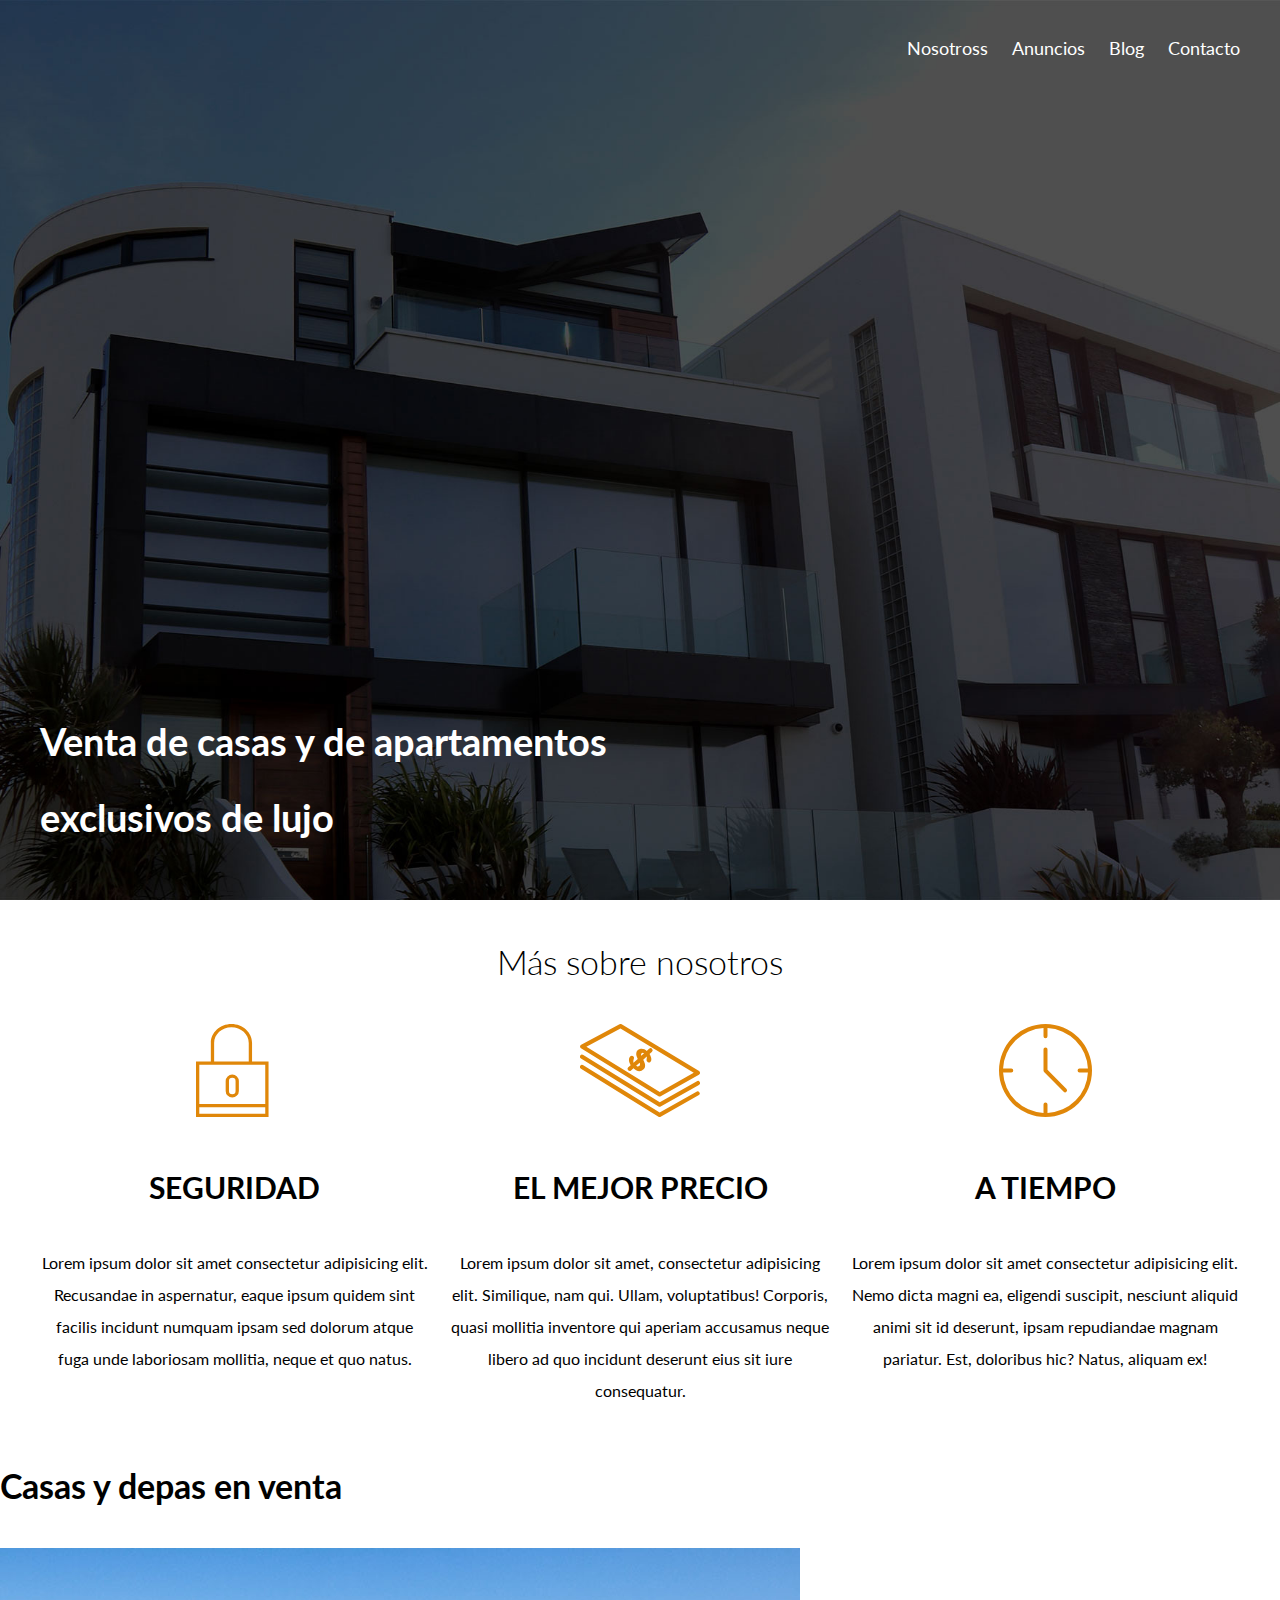
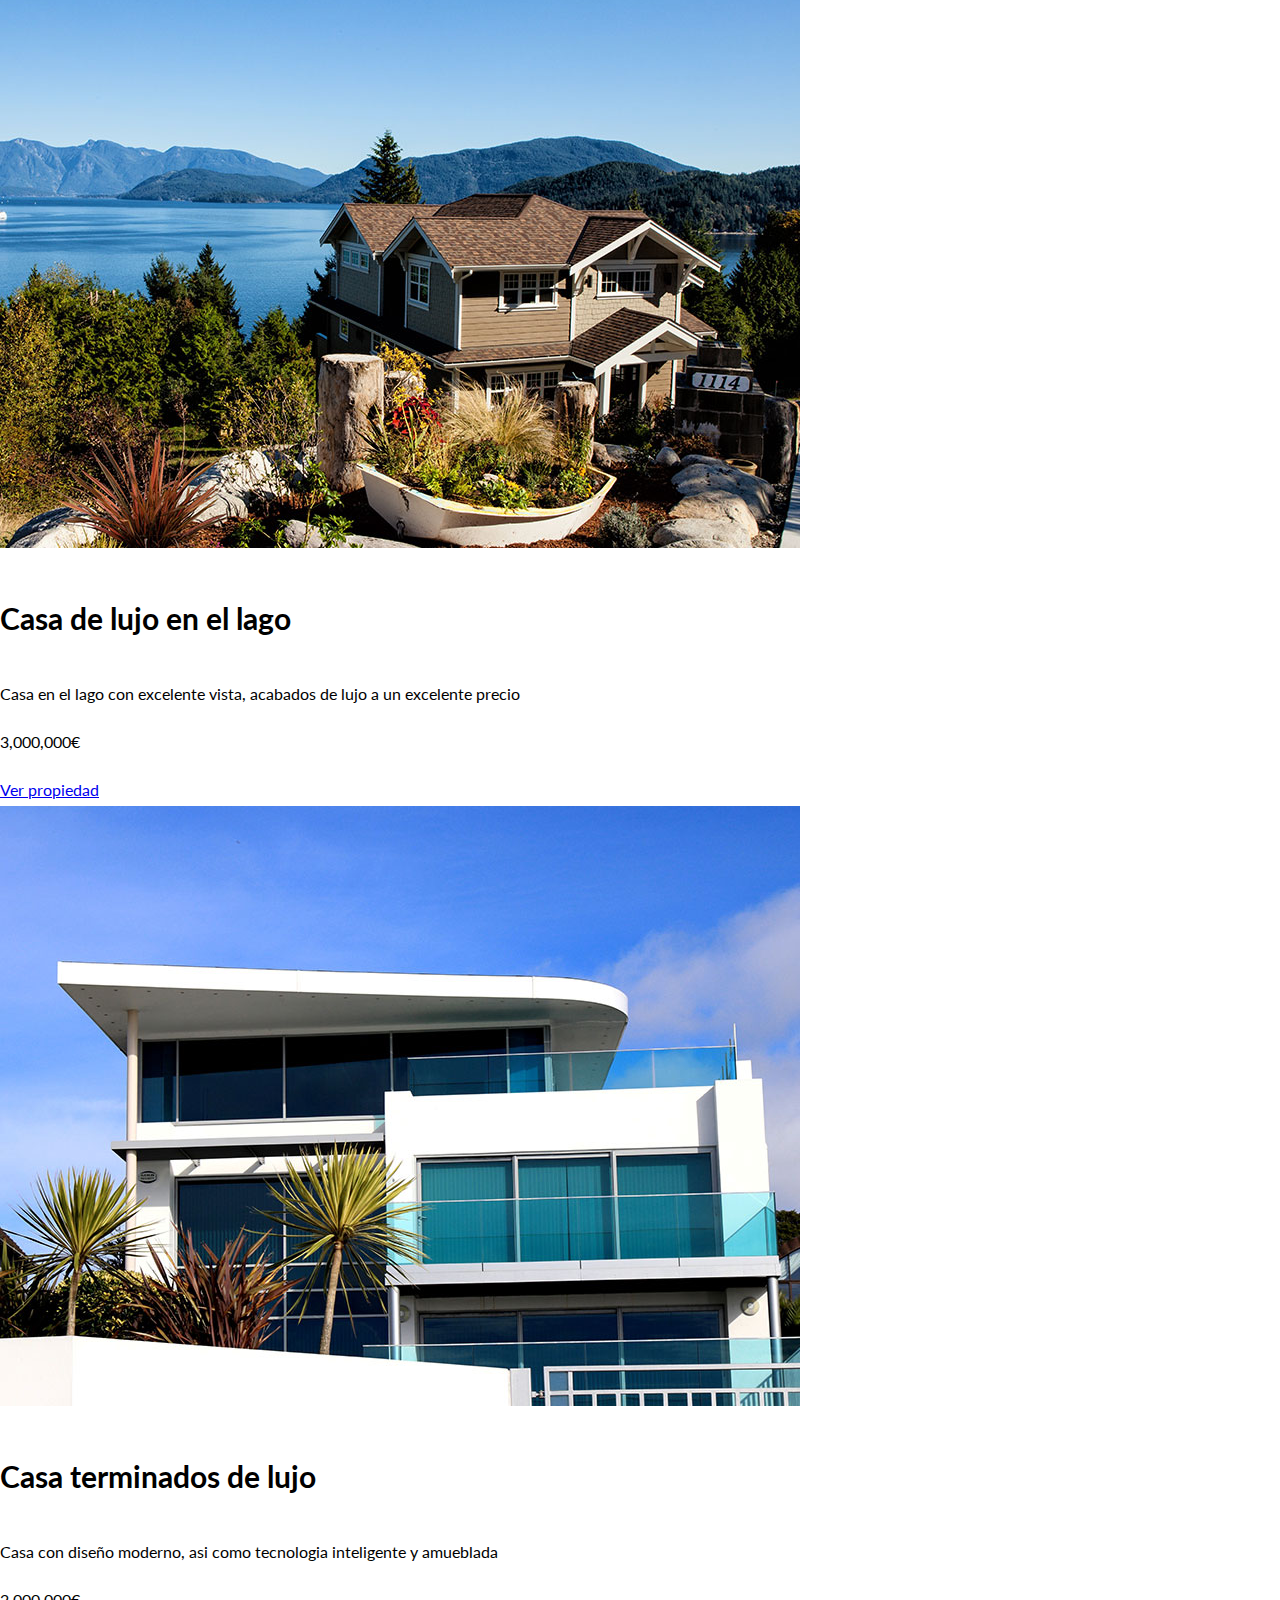
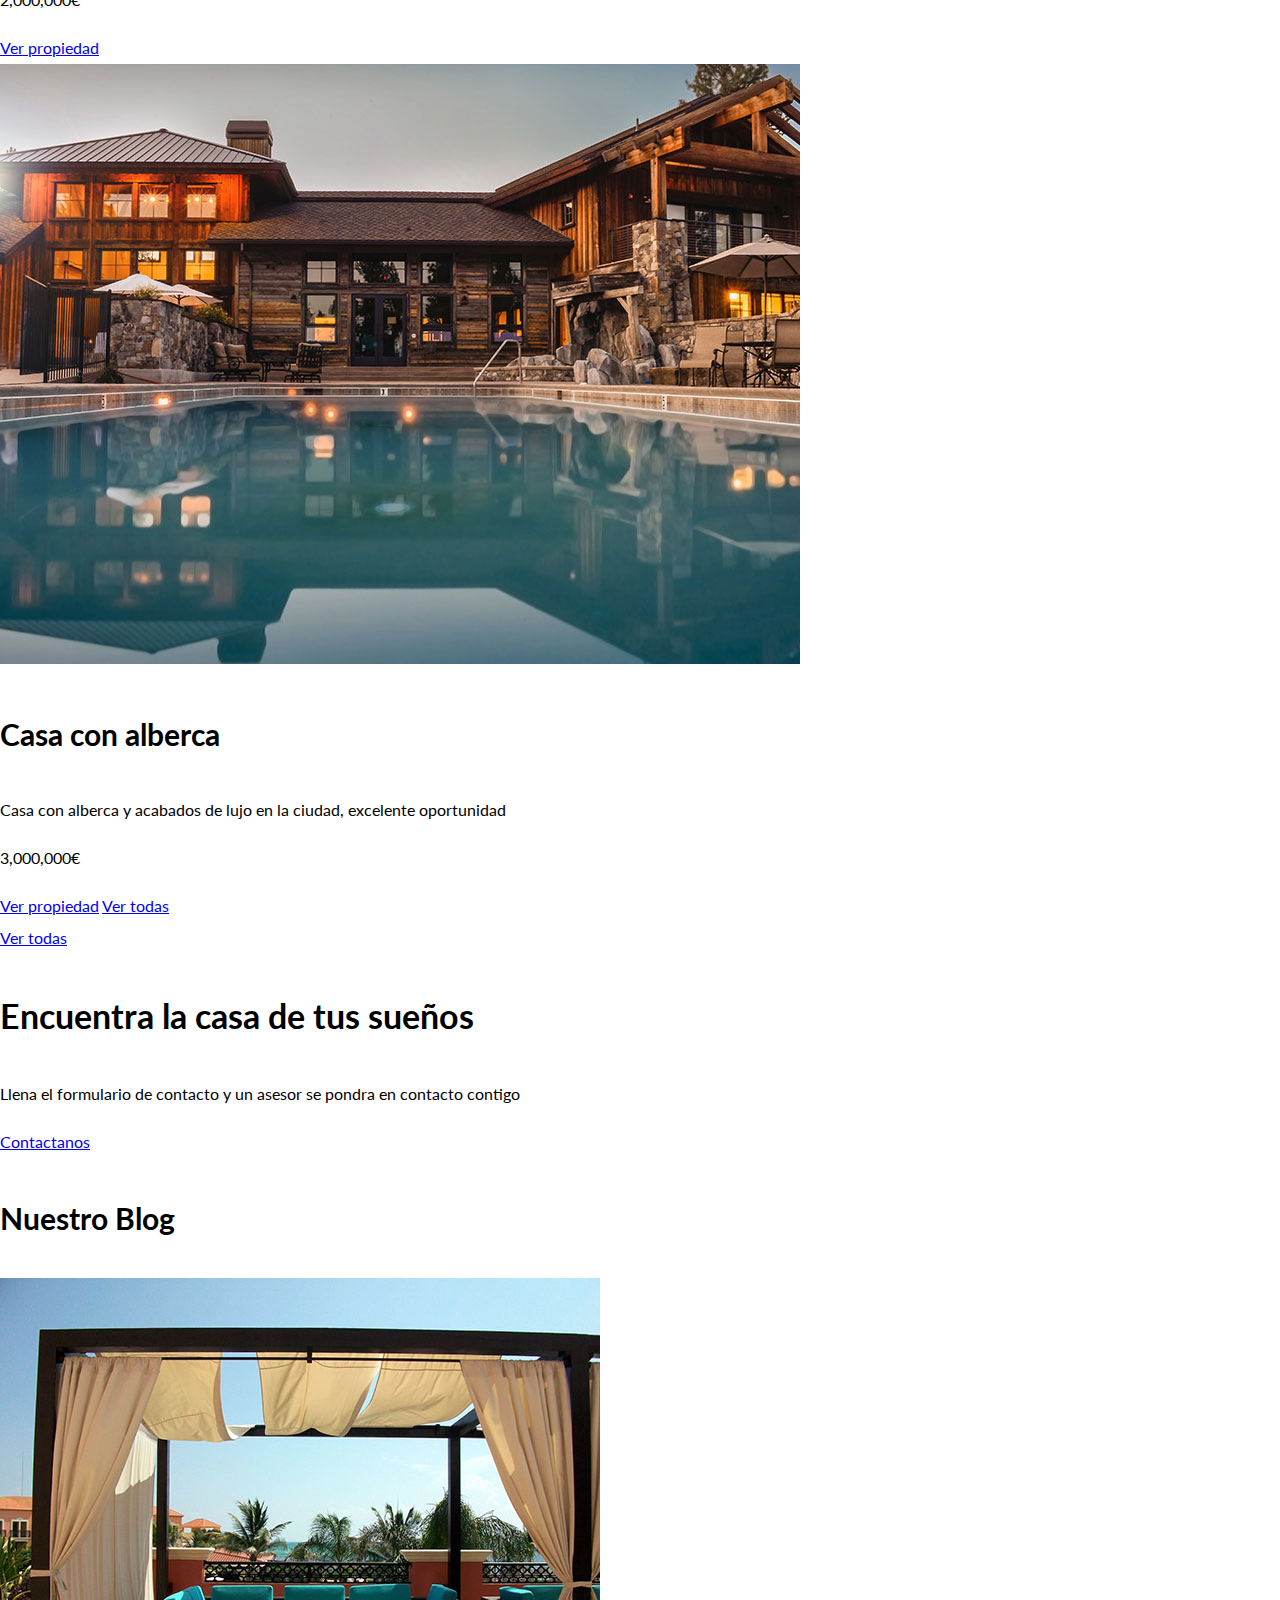
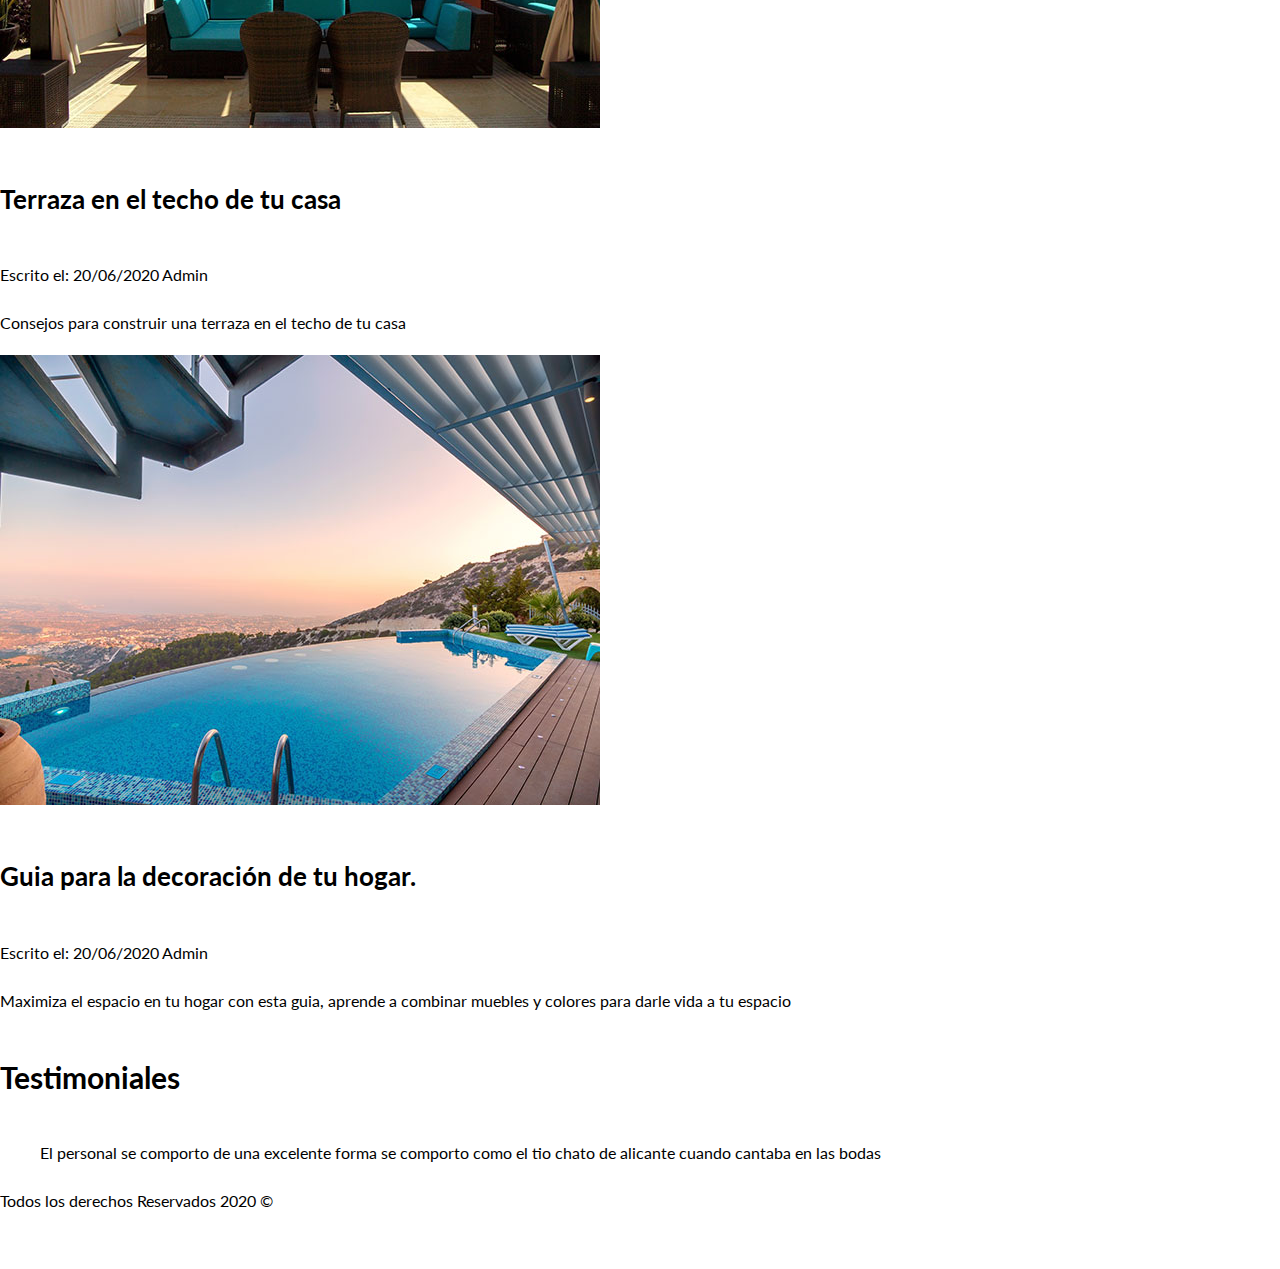
==== index.html @ 3f52cf96 "win" ====
<!DOCTYPE html>
<html lang="es">

<head>
    <meta charset="UTF-8" />
    <meta name="viewport" content="width=device-width, initial-scale=1.0" />
    <title>Bienes Raices</title>
    <link href="https://fonts.googleapis.com/css2?family=Lato:wght@300;400;700;900&display=swap" rel="stylesheet">
    <link rel="stylesheet" href="css/normalize.css">
    <link rel="stylesheet" href="css/styles.css">
</head>

<body>
    <header class="site-header inicio">
        <div class="contenedor contenido-header">
            <div class="barra">
                <a href="/">
                    <img src="img/logo.svg" alt="" />
                </a>
                <nav class="navegacion">
                    <a href="nosotros.html">Nosotross</a>
                    <a href="anuncios.html">Anuncios</a>
                    <a href="blog.html">Blog</a>
                    <a href="contacto.html">Contacto</a>
                </nav>
            </div>
            <h1>Venta de casas y de apartamentos exclusivos de lujo</h1>
        </div>
    </header>

    <section class="contenedor seccion">
        <h2 class="centrar-texto fw-300">Más sobre nosotros</h2>
        <div class="iconos-nosotros">
            <div class="icono">
                <img src="img/icono1.svg" />
                <h3>Seguridad</h3>
                <p>
                    Lorem ipsum dolor sit amet consectetur adipisicing elit. Recusandae in
                    aspernatur, eaque ipsum quidem sint facilis incidunt numquam ipsam sed
                    dolorum atque fuga unde laboriosam mollitia, neque et quo natus.
                </p>
            </div>

            <div class="icono">
                <img src="img/icono2.svg" />
                <h3>El mejor precio</h3>
                <p>
                    Lorem ipsum dolor sit amet, consectetur adipisicing elit. Similique, nam
                    qui. Ullam, voluptatibus! Corporis, quasi mollitia inventore qui aperiam
                    accusamus neque libero ad quo incidunt deserunt eius sit iure
                    consequatur.
                </p>
            </div>
            <div class="icono">
                <img src="img/icono3.svg" />
                <h3>A tiempo</h3>
                <p>
                    Lorem ipsum dolor sit amet consectetur adipisicing elit. Nemo dicta
                    magni ea, eligendi suscipit, nesciunt aliquid animi sit id deserunt,
                    ipsam repudiandae magnam pariatur. Est, doloribus hic? Natus, aliquam
                    ex!
                </p>
            </div>
        </div>
    </section>

    <main>
        <h2>Casas y depas en venta</h2>

        <div>
            <img src="img/anuncio1.jpg" />
            <h3>Casa de lujo en el lago</h3>
            <p>
                Casa en el lago con excelente vista, acabados de lujo a un excelente
                precio
            </p>
            <p>3,000,000€</p>
            <a href="#">Ver propiedad</a>
        </div>

        <div>
            <img src="img/anuncio2.jpg" />
            <h3>Casa terminados de lujo</h3>
            <p>
                Casa con diseño moderno, asi como tecnologia inteligente y amueblada
            </p>
            <p>2,000,000€</p>
            <a href="#">Ver propiedad</a>
        </div>

        <div>
            <img src="img/anuncio3.jpg" />
            <h3>Casa con alberca</h3>
            <p>
                Casa con alberca y acabados de lujo en la ciudad, excelente oportunidad
            </p>
            <p>3,000,000€</p>
            <a href="#">Ver propiedad</a>
            <a href="#">Ver todas</a>
        </div>
        <a href="anuncios.html">Ver todas</a>
        <main>

            <section>
                <h2>Encuentra la casa de tus sueños</h2>
                <p>
                    Llena el formulario de contacto y un asesor se pondra en contacto
                    contigo
                </p>
                <a href="#">Contactanos</a>
            </section>

            <section>
                <h3>Nuestro Blog</h3>

                <article>
                    <img src="img/blog1.jpg" />
                    <h4>Terraza en el techo de tu casa</h4>
                    <p>Escrito el: 20/06/2020 Admin</p>
                    <p>Consejos para construir una terraza en el techo de tu casa</p>
                </article>

                <article>
                    <img src="img/blog2.jpg" />
                    <h4>Guia para la decoración de tu hogar.</h4>
                    <p>Escrito el: 20/06/2020 Admin</p>
                    <p>
                        Maximiza el espacio en tu hogar con esta guia, aprende a combinar
                        muebles y colores para darle vida a tu espacio
                    </p>
                </article>
            </section>

            <section>
                <h3>Testimoniales</h3>
                <blockquote>
                    El personal se comporto de una excelente forma se comporto como el tio
                    chato de alicante cuando cantaba en las bodas
                </blockquote>
            </section>


            <footer>
                <nav class="navegacion ">
                    <p>Todos los derechos Reservados 2020 &copy;</p>
                    <a href="nosotros.html">Nosotros</a>
                    <a href="anuncios.html">Anuncios</a>
                    <a href="blog.html">Blog</a>
                    <a href="contacto.html">Contacto</a>
                </nav>
            </footer>
</body>

</html>
---- css/styles.css ----
html{
    font-size: 62.5%; /* RESET para Rems - 62.5% = 10px de 16px*/;
}
body{
    font-family: 'Lato', sans-serif;
    font-size: 1.6rem;
    line-height: 2;
}
/*GLOBALES*/
.contenedor{
    max-width: 120rem; /*= a 1200px*/
    margin: 0 auto;
}
h1{
    font-size: 3.8rem;
}
h2{
    font-size: 3.4rem;
}
h3{
    font-size: 3rem;
}
h4{
    font-size: 2.6rem;
}
/*UTILIDADES*/
.seccion{
    margin-top: 2rem;
    margin-bottom: 2rem;
}
.fw-300{
    font-weight: 300;
}
.centrar-texto{
    text-align: center;
}
/*HEADER*/
.site-header.inicio{
    background: url(../img/header.jpg);
    background-position: center center;
    background-size: cover;
    height: 100vh;
    min-height: 60rem;
}
.contenido-header{
    height: 100%;
    display: flex;
    flex-direction: column;
    justify-content: space-between;
}
.contenido-header h1{
    color: white;
    padding-bottom: 2rem;
    max-width: 60rem;
    line-height: 2;
}
.barra{
    display: flex;
    justify-content: space-between;
    align-items: center;
    padding-top: 3rem;
}
/*NAVEGACIÓN*/
.navegacion a{
    color: white;
    text-decoration: none;
    font-size: 1.8rem; /* = a 18px */
    margin-right: 2rem;
}
.navegacion a:last-of-type{
    margin: 0;
}

/*ICONOS NOSOTROS*/

.iconos-nosotros{
    display: flex;
    justify-content: space-between;
}
.icono{
    flex-basis: calc(33.3% - 1rem);
    text-align: center;
}
.icono h3{
    text-transform: uppercase;
}
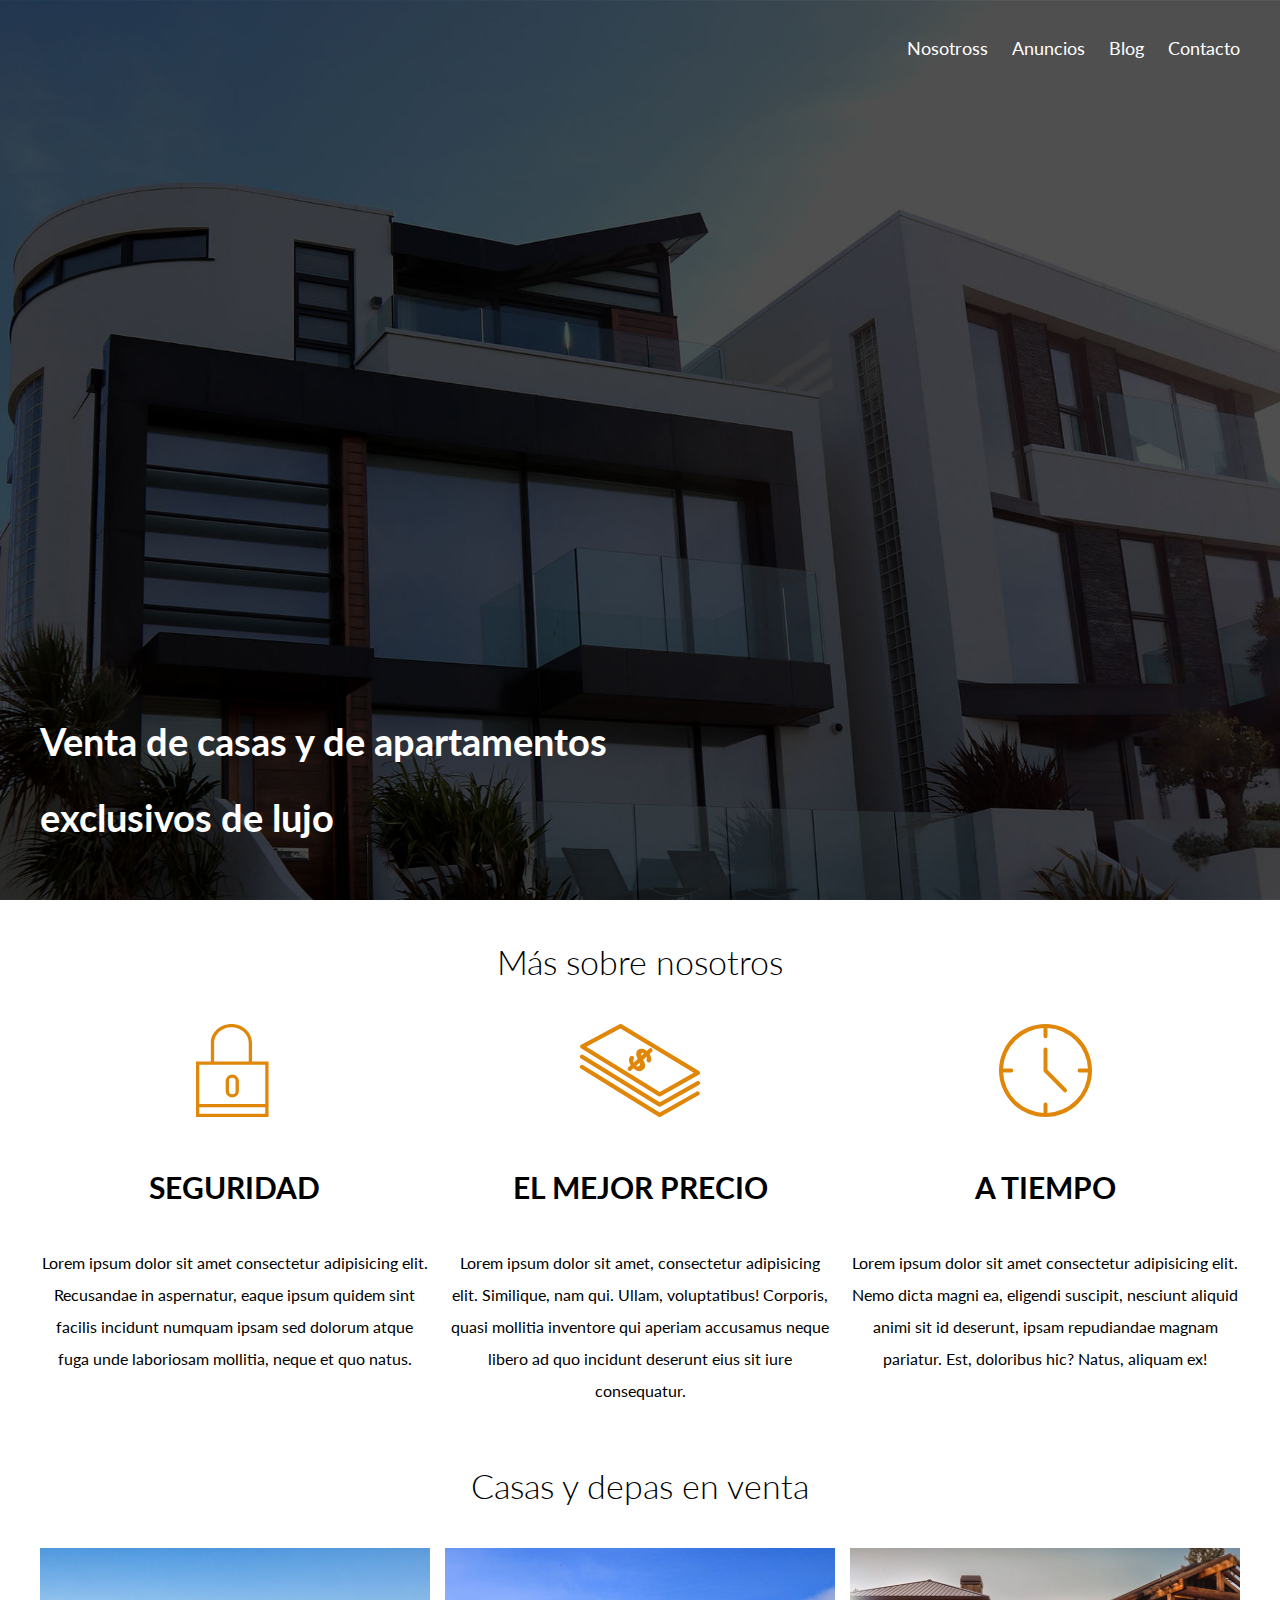
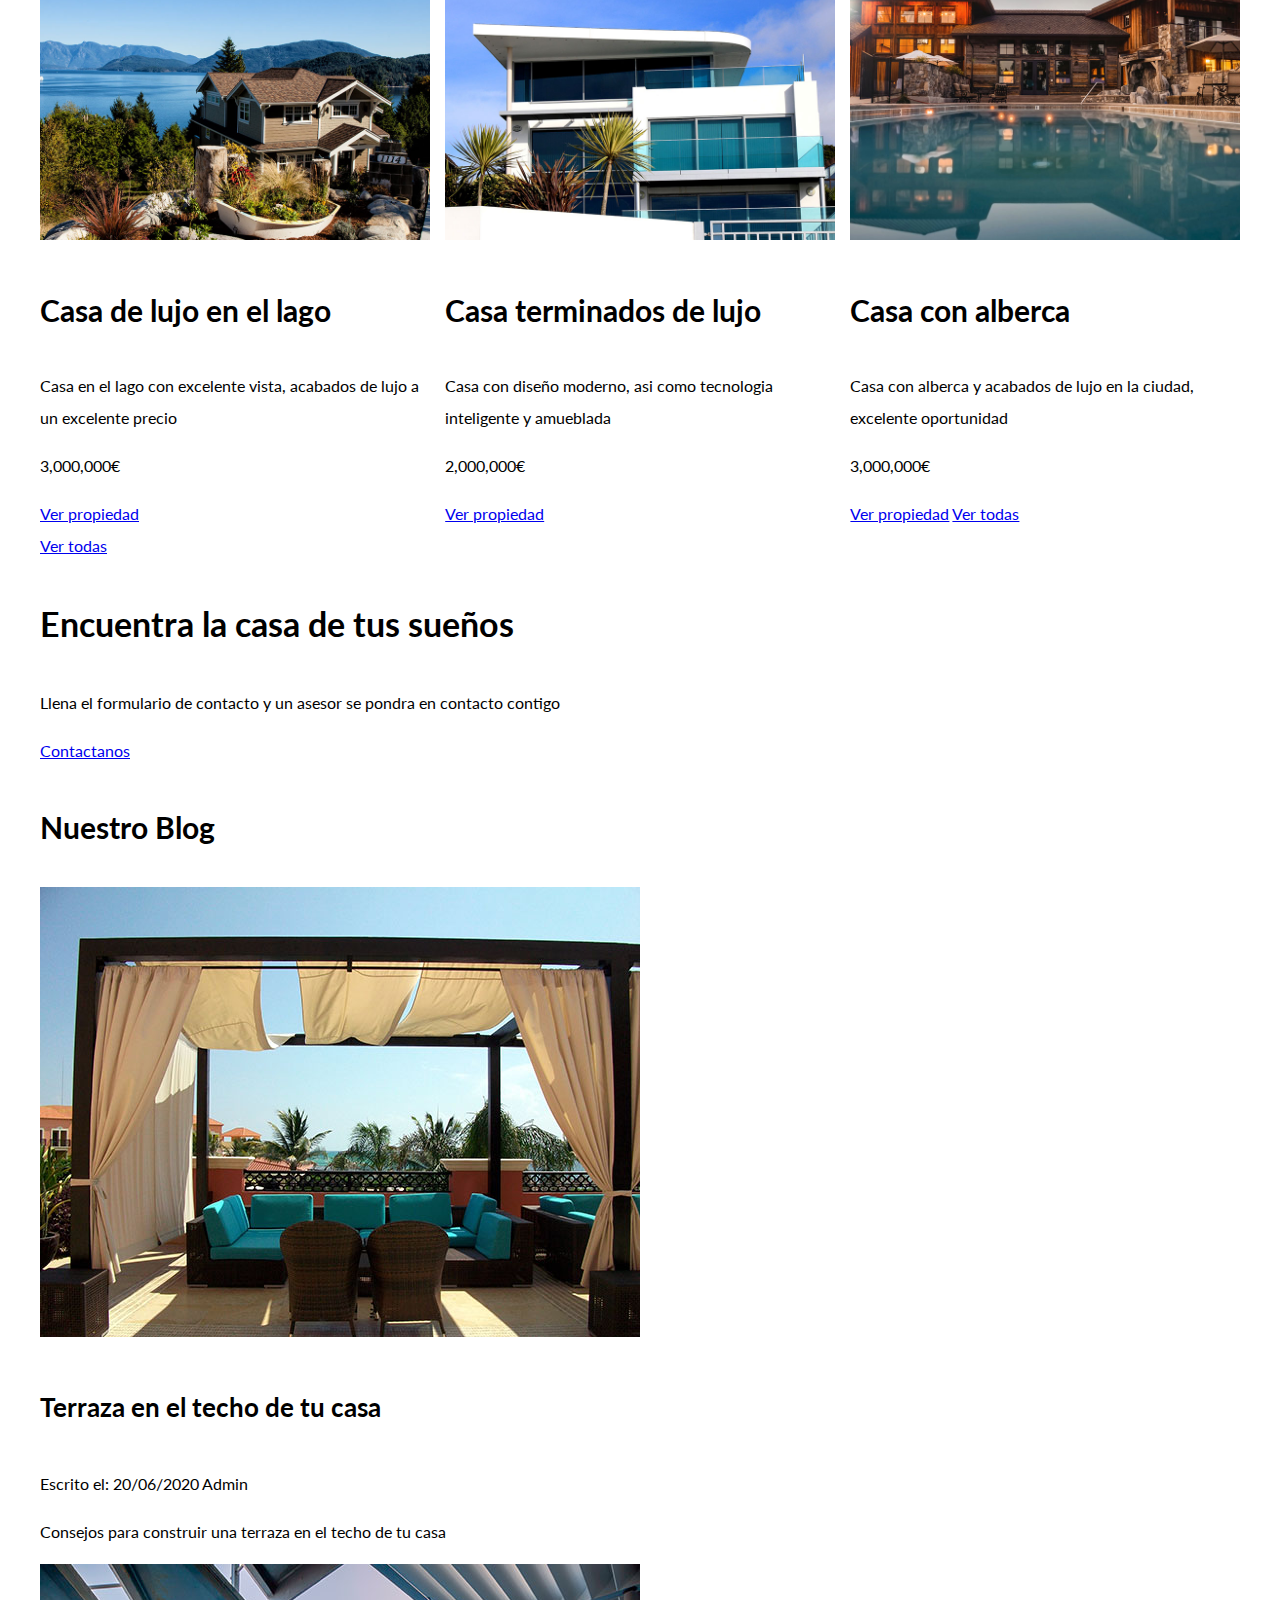
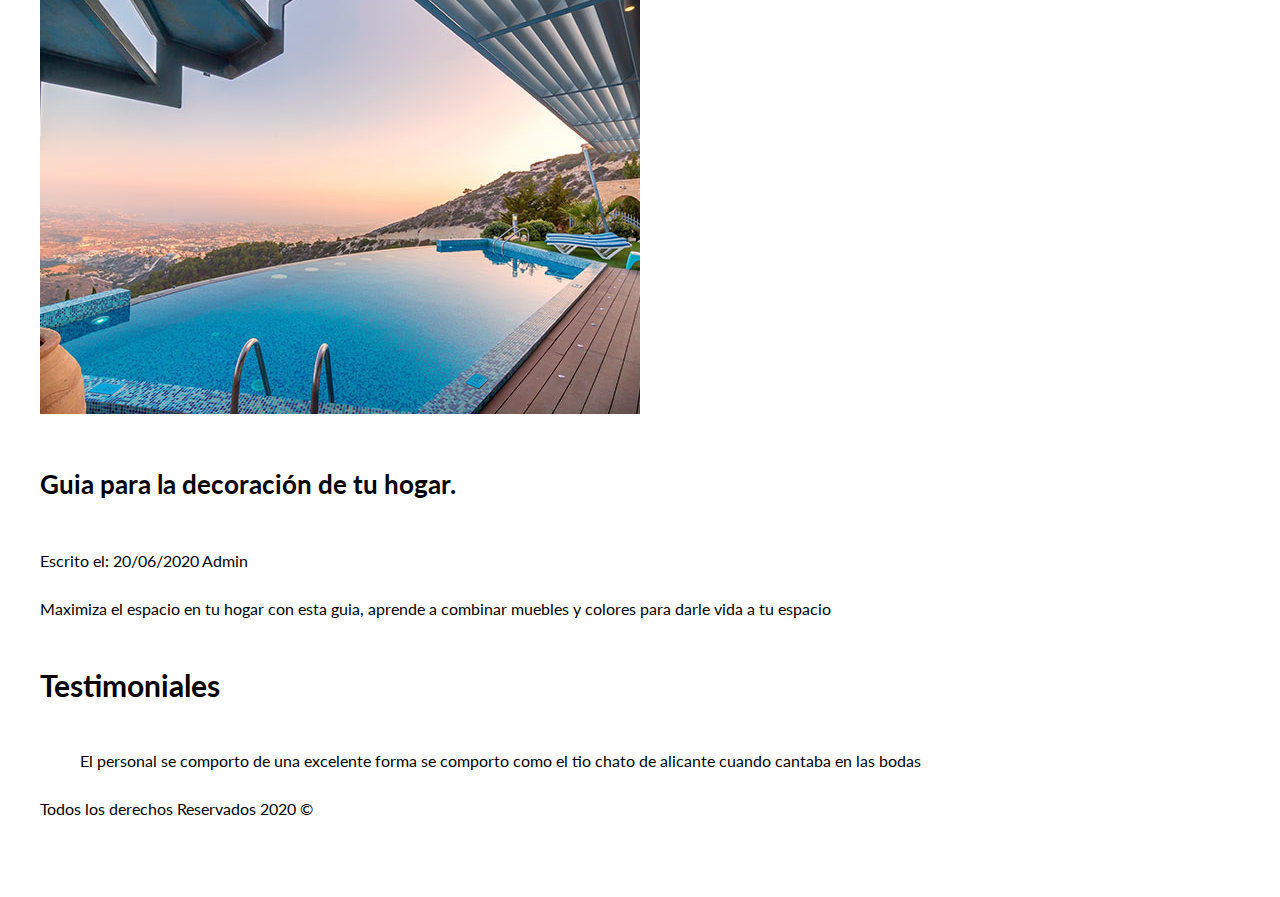
==== commit c28e1afd: "cambios 1oc" ====
--- a/index.html
+++ b/index.html
@@ -64,39 +64,47 @@
         </div>
     </section>
 
-    <main>
-        <h2>Casas y depas en venta</h2>
+    <main class="seccion contenedor">
+        <h2 class="fw-300 centrar-texto">Casas y depas en venta</h2>
 
-        <div>
-            <img src="img/anuncio1.jpg" />
-            <h3>Casa de lujo en el lago</h3>
-            <p>
-                Casa en el lago con excelente vista, acabados de lujo a un excelente
-                precio
-            </p>
-            <p>3,000,000€</p>
-            <a href="#">Ver propiedad</a>
-        </div>
+        <div class="contenedor-anuncios">
+            <div class="anuncio">
+                <img src="img/anuncio1.jpg" />
+                <div class="contenido-anuncios">
+                    <h3>Casa de lujo en el lago</h3>
+                    <p>
+                        Casa en el lago con excelente vista, acabados de lujo a un excelente
+                        precio
+                    </p>
+                    <p>3,000,000€</p>
+                    <a href="#">Ver propiedad</a>
+                </div>
+            </div>
 
-        <div>
-            <img src="img/anuncio2.jpg" />
-            <h3>Casa terminados de lujo</h3>
-            <p>
-                Casa con diseño moderno, asi como tecnologia inteligente y amueblada
-            </p>
-            <p>2,000,000€</p>
-            <a href="#">Ver propiedad</a>
-        </div>
+            <div class="anuncio">
+                <img src="img/anuncio2.jpg" />
+                <div class="contenido-anuncio">
+                    <h3>Casa terminados de lujo</h3>
+                    <p>
+                        Casa con diseño moderno, asi como tecnologia inteligente y amueblada
+                    </p>
+                    <p>2,000,000€</p>
+                    <a href="#">Ver propiedad</a>
+                </div>
+            </div>
 
-        <div>
-            <img src="img/anuncio3.jpg" />
-            <h3>Casa con alberca</h3>
-            <p>
-                Casa con alberca y acabados de lujo en la ciudad, excelente oportunidad
-            </p>
-            <p>3,000,000€</p>
-            <a href="#">Ver propiedad</a>
-            <a href="#">Ver todas</a>
+            <div class="anuncio">
+                <img src="img/anuncio3.jpg" />
+                <div class="contenido-anuncio">
+                    <h3>Casa con alberca</h3>
+                    <p>
+                        Casa con alberca y acabados de lujo en la ciudad, excelente oportunidad
+                    </p>
+                    <p>3,000,000€</p>
+                    <a href="#">Ver propiedad</a>
+                    <a href="#">Ver todas</a>
+                </div>
+            </div>
         </div>
         <a href="anuncios.html">Ver todas</a>
         <main>
--- a/css/styles.css
+++ b/css/styles.css
@@ -7,6 +7,9 @@
     line-height: 2;
 }
 /*GLOBALES*/
+img{
+    max-width: 100%;
+}
 .contenedor{
     max-width: 120rem; /*= a 1200px*/
     margin: 0 auto;
@@ -83,4 +86,14 @@
 }
 .icono h3{
     text-transform: uppercase;
+}
+
+/*Anuncios*/
+.contenedor-anuncios{
+    display: flex;
+    justify-content: space-between;
+}
+
+.anuncio{
+    flex-basis: calc(33.3% - 1rem);
 }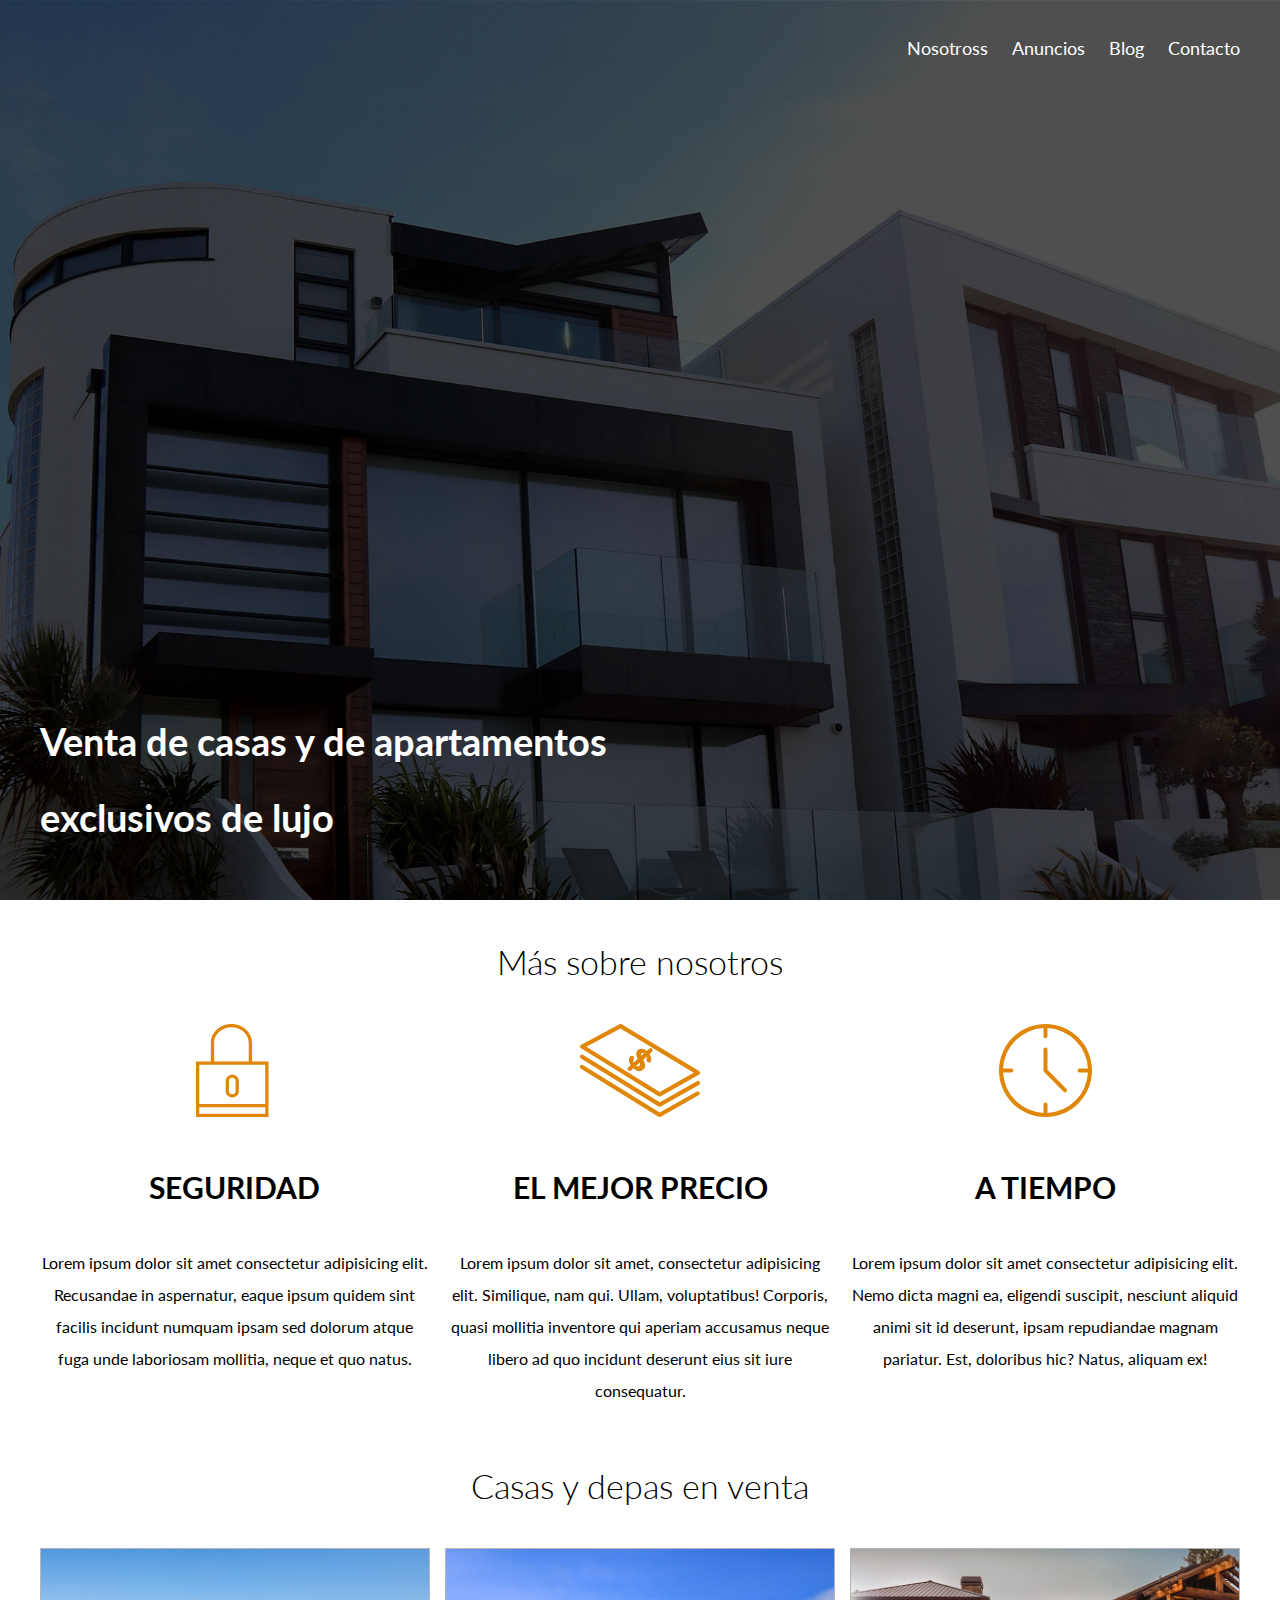
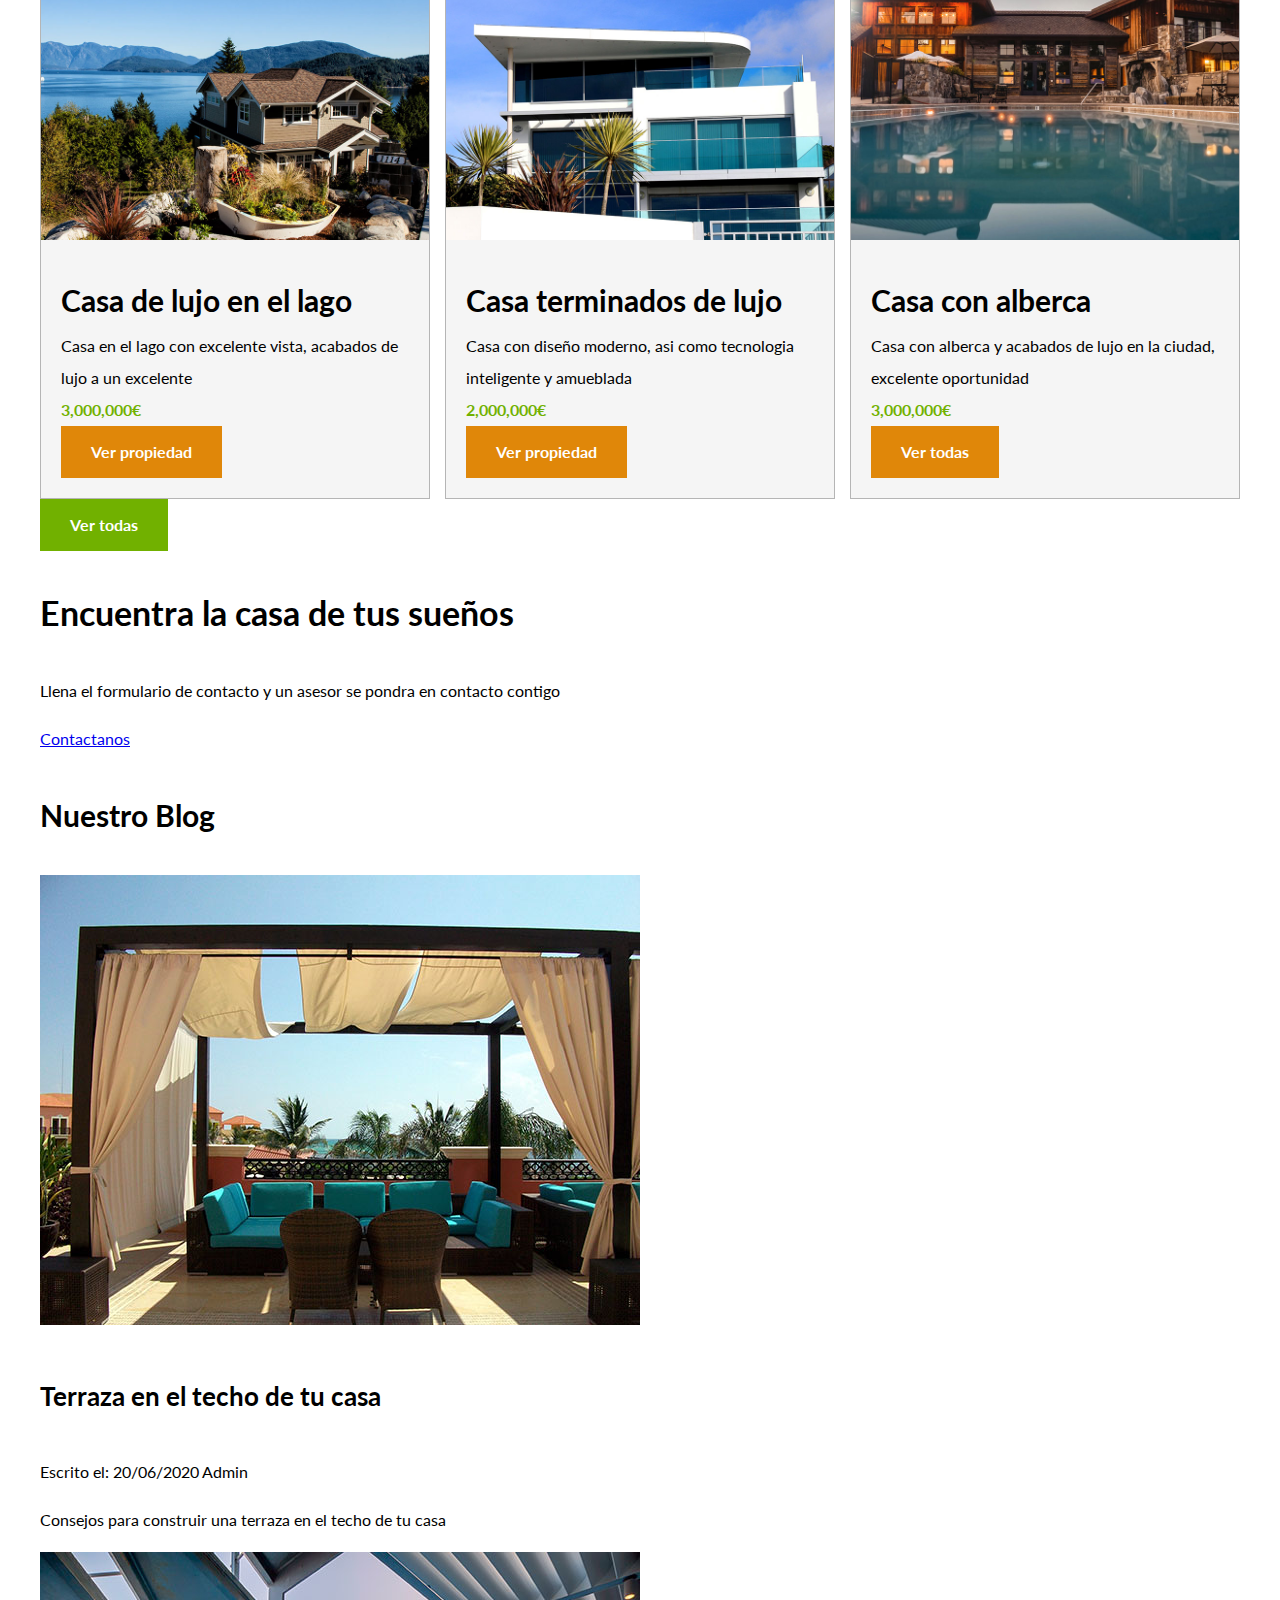
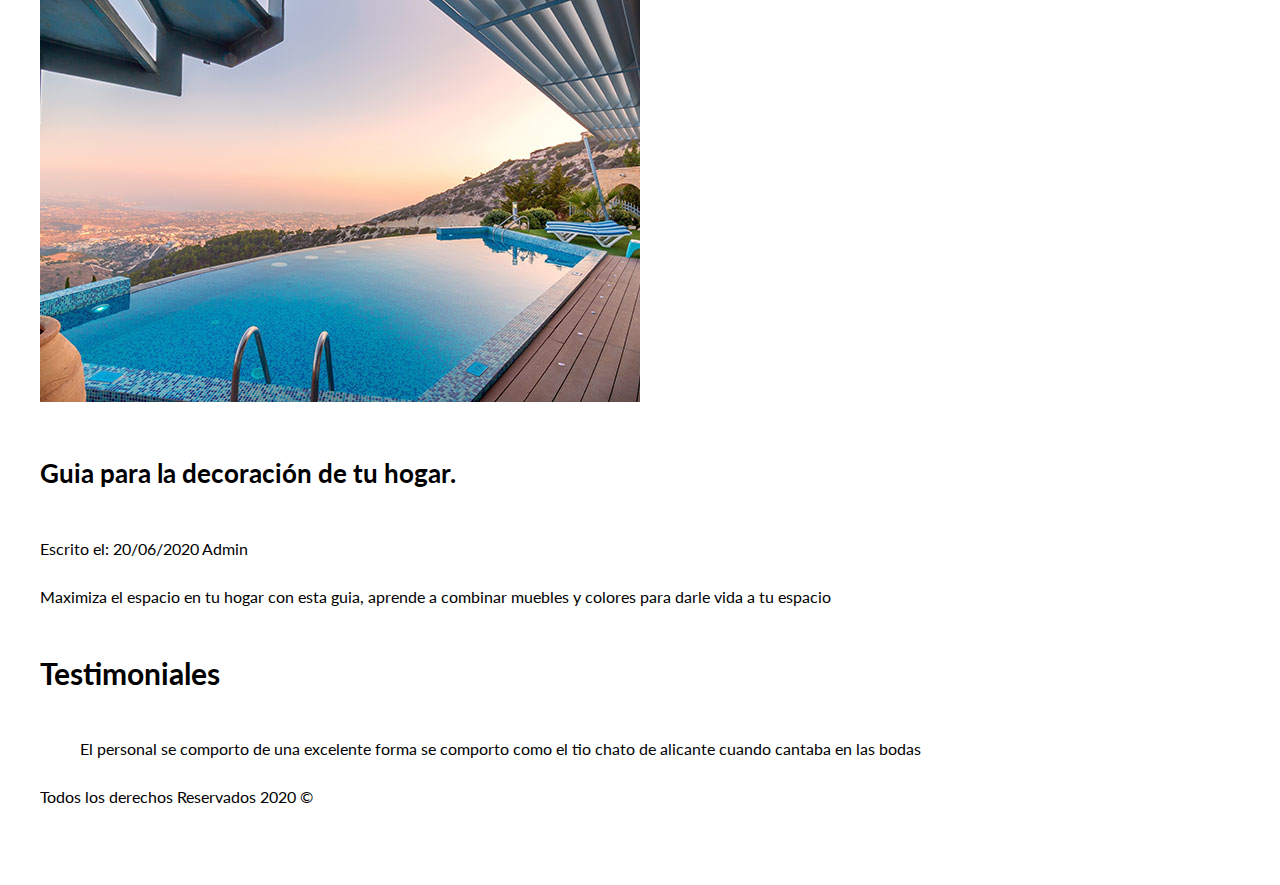
==== commit 7d8164ee: "3oct" ====
--- a/index.html
+++ b/index.html
@@ -70,14 +70,13 @@
         <div class="contenedor-anuncios">
             <div class="anuncio">
                 <img src="img/anuncio1.jpg" />
-                <div class="contenido-anuncios">
+                <div class="contenido-anuncio">
                     <h3>Casa de lujo en el lago</h3>
                     <p>
                         Casa en el lago con excelente vista, acabados de lujo a un excelente
-                        precio
                     </p>
-                    <p>3,000,000€</p>
-                    <a href="#">Ver propiedad</a>
+                    <p class="precio">3,000,000€</p>
+                    <a class="boton boton-amarillo" href="#">Ver propiedad</a>
                 </div>
             </div>
 
@@ -88,8 +87,8 @@
                     <p>
                         Casa con diseño moderno, asi como tecnologia inteligente y amueblada
                     </p>
-                    <p>2,000,000€</p>
-                    <a href="#">Ver propiedad</a>
+                    <p class="precio">2,000,000€</p>
+                    <a class="boton boton-amarillo" href="#">Ver propiedad</a>
                 </div>
             </div>
 
@@ -100,13 +99,12 @@
                     <p>
                         Casa con alberca y acabados de lujo en la ciudad, excelente oportunidad
                     </p>
-                    <p>3,000,000€</p>
-                    <a href="#">Ver propiedad</a>
-                    <a href="#">Ver todas</a>
+                    <p class="precio">3,000,000€</p>
+                    <a class="boton boton-amarillo" href="#">Ver todas</a>
                 </div>
             </div>
         </div>
-        <a href="anuncios.html">Ver todas</a>
+        <a class="boton boton-verde" href="anuncios.html">Ver todas</a>
         <main>
 
             <section>
--- a/css/styles.css
+++ b/css/styles.css
@@ -1,6 +1,12 @@
 html{
     font-size: 62.5%; /* RESET para Rems - 62.5% = 10px de 16px*/;
+    box-sizing: border-box;
 }
+*, *:before, *:after {
+  box-sizing: inherit;
+}
+
+
 body{
     font-family: 'Lato', sans-serif;
     font-size: 1.6rem;
@@ -36,6 +42,22 @@
 }
 .centrar-texto{
     text-align: center;
+}
+/*Botones*/
+.boton{
+    color: white;
+    text-decoration: none;
+    font-weight: 700;
+    font-size: 1.8 rem;
+    padding: 1rem 3rem;
+    display: inline-block;
+
+}
+.boton-amarillo{
+    background-color: #E08709;
+}
+.boton-verde{
+    background-color: #71B100;
 }
 /*HEADER*/
 .site-header.inicio{
@@ -96,4 +118,20 @@
 
 .anuncio{
     flex-basis: calc(33.3% - 1rem);
+    border: 1px solid #b5b5b5;
+    background-color: #f5f5f5;
+}
+.contenido-anuncio{
+    padding: 2rem;
+}
+.contenido-anuncio h3,
+ .contenido-anuncio p{
+    margin: 0;
+}
+.precio{
+    color: #71B100;
+    font-weight: 700;
+}
+.contenido-anuncio a{
+     
 }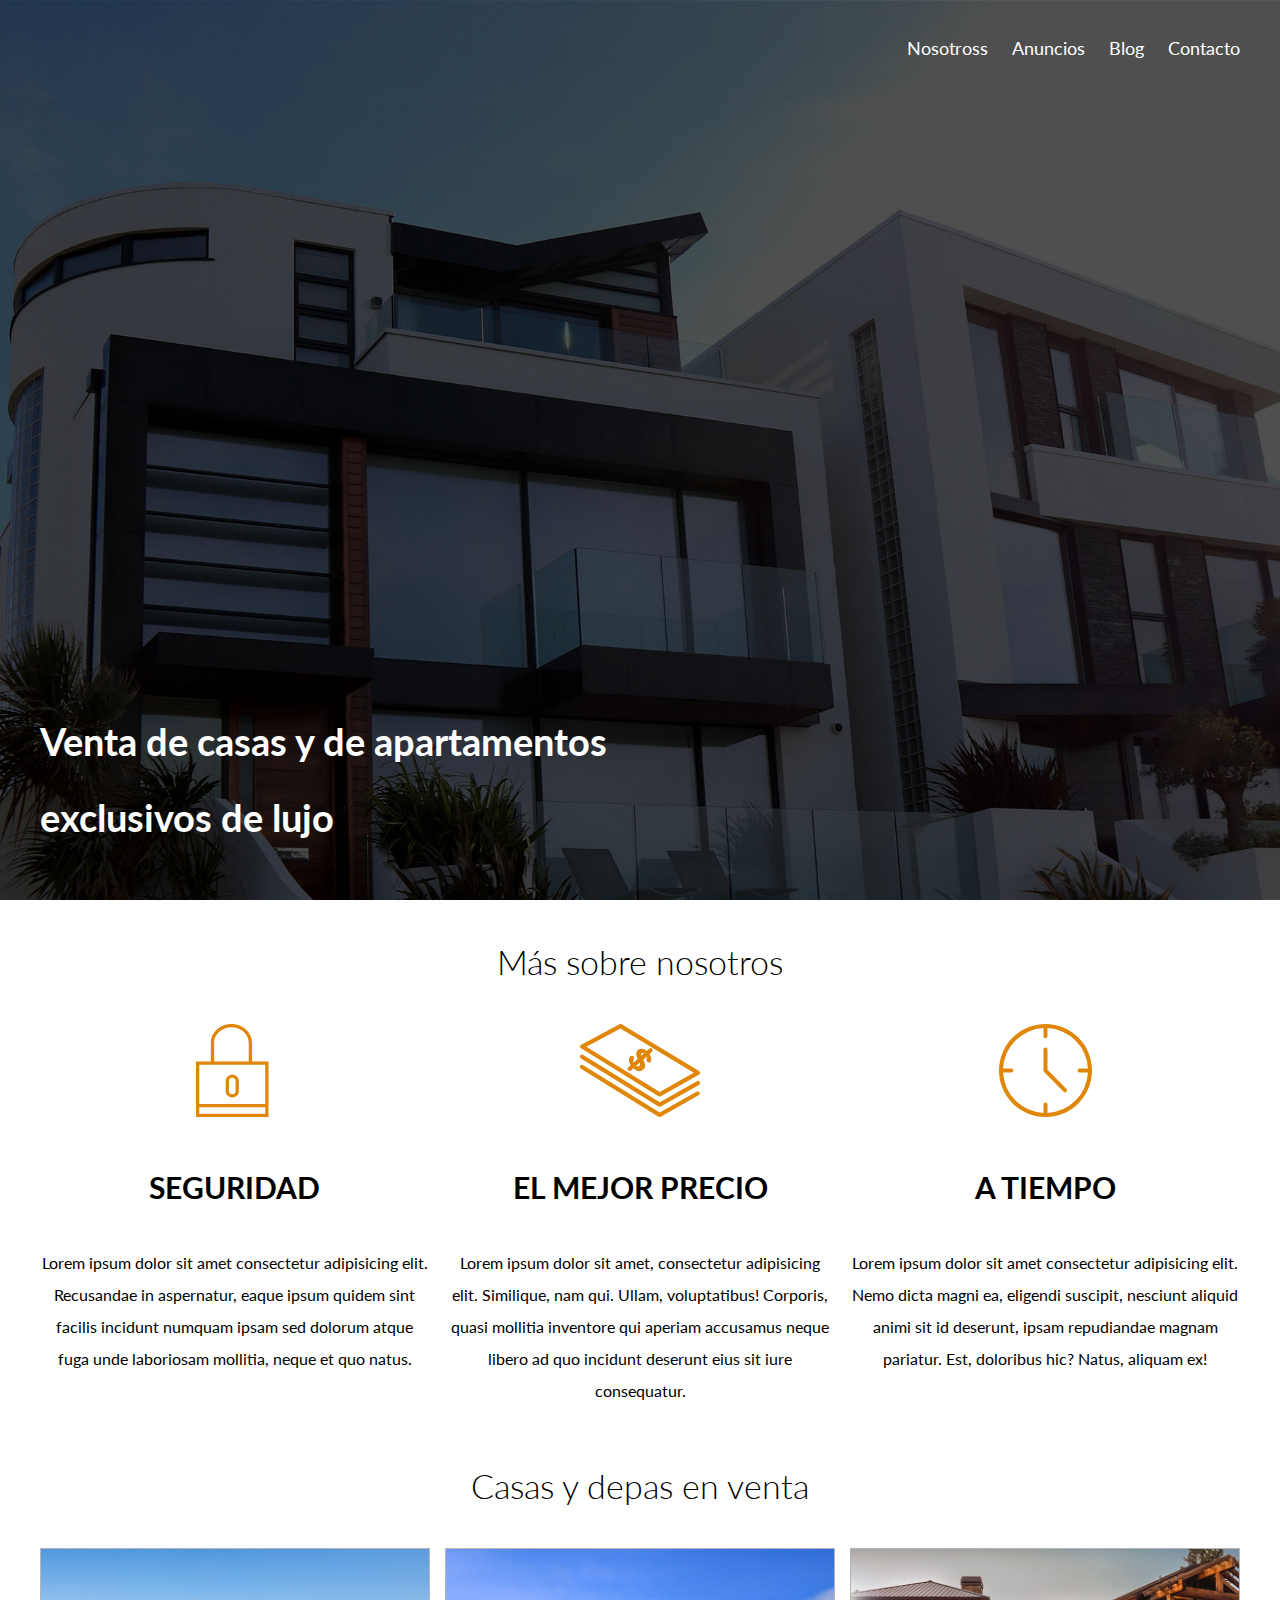
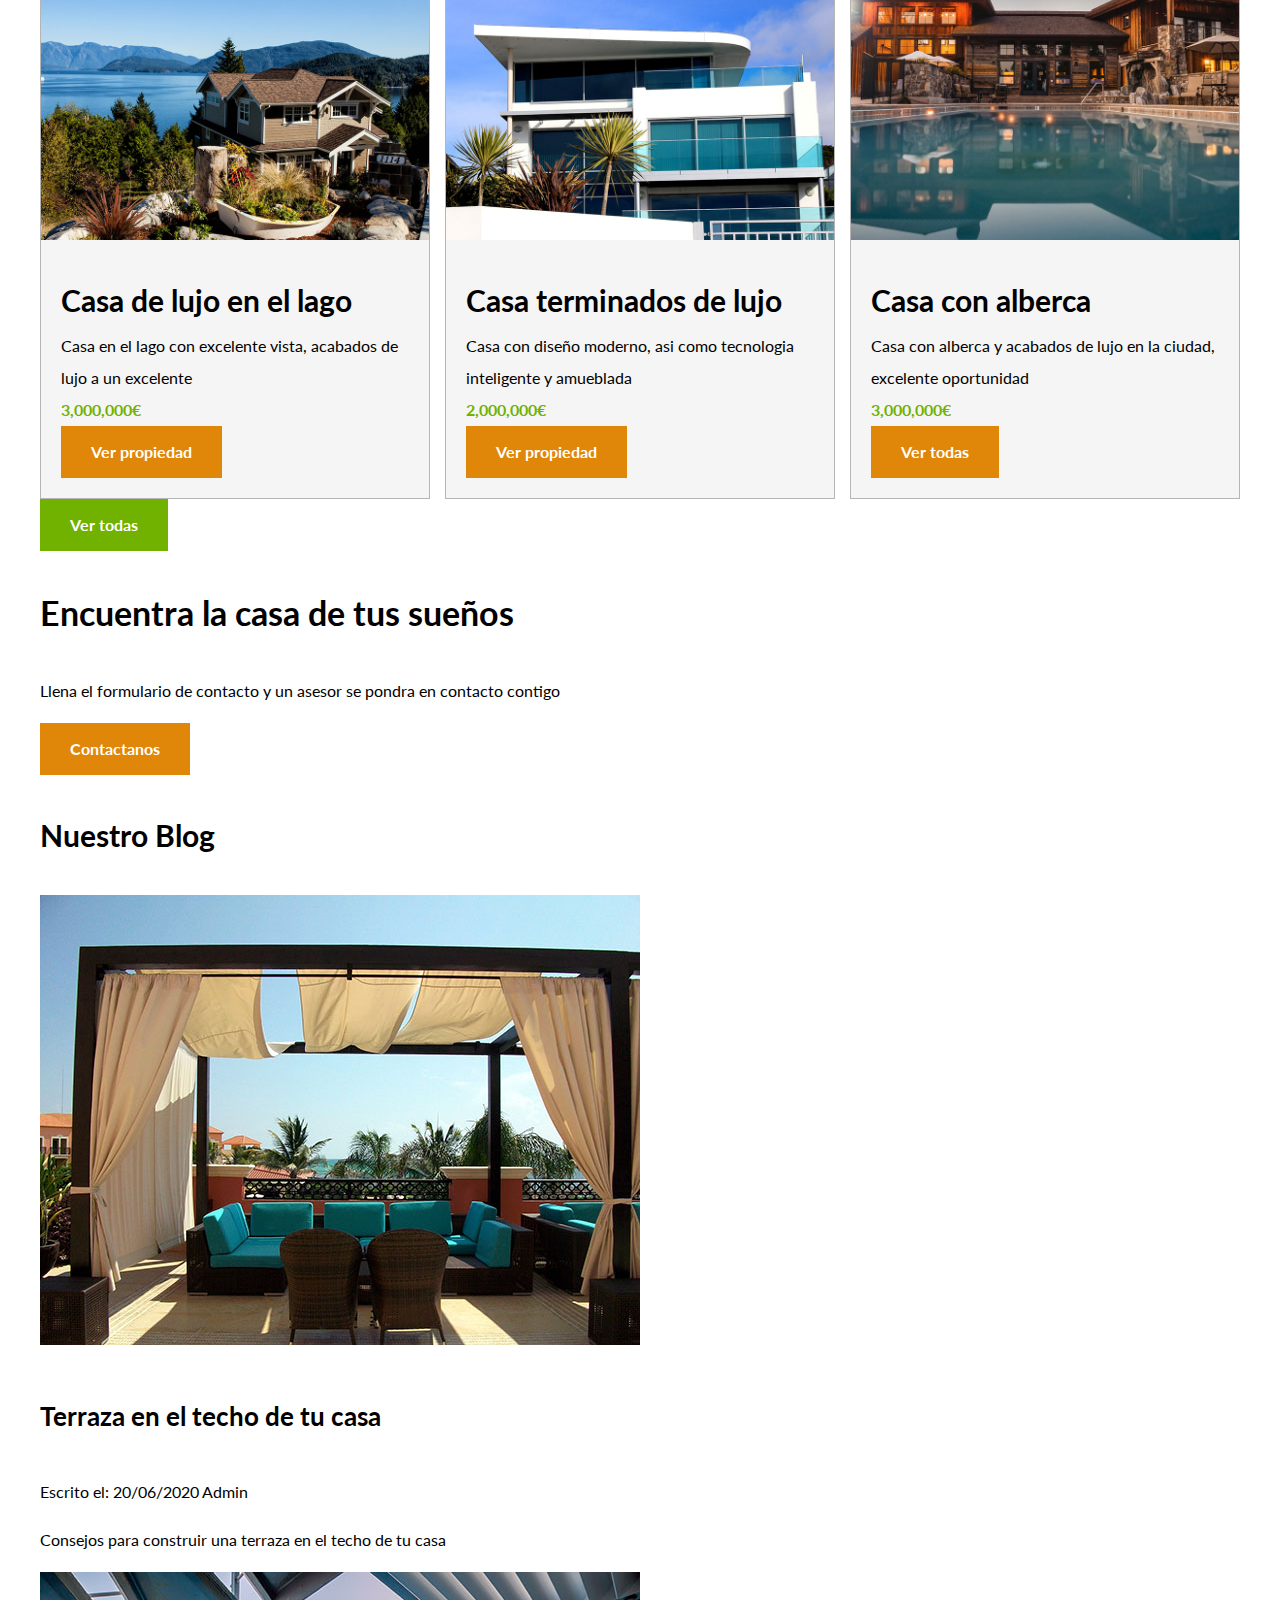
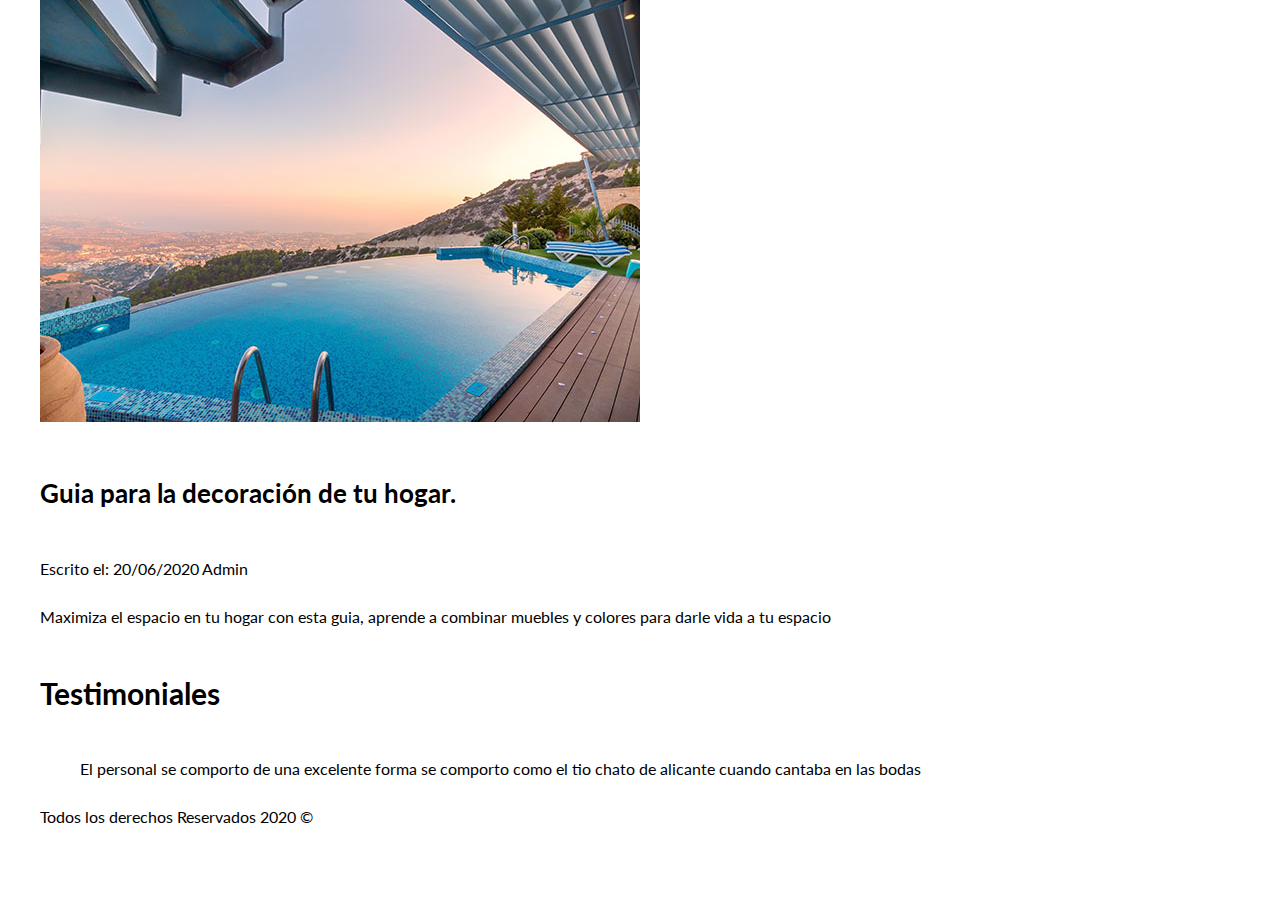
==== commit e4df6c4f: "Add files via upload" ====
--- a/index.html
+++ b/index.html
@@ -76,7 +76,7 @@
                         Casa en el lago con excelente vista, acabados de lujo a un excelente
                     </p>
                     <p class="precio">3,000,000€</p>
-                    <a class="boton boton-amarillo" href="#">Ver propiedad</a>
+                    <a class="boton boton-amarillo d-block" href="#">Ver propiedad</a>
                 </div>
             </div>
 
@@ -88,7 +88,7 @@
                         Casa con diseño moderno, asi como tecnologia inteligente y amueblada
                     </p>
                     <p class="precio">2,000,000€</p>
-                    <a class="boton boton-amarillo" href="#">Ver propiedad</a>
+                    <a class="boton boton-amarillo d-block" href="#">Ver propiedad</a>
                 </div>
             </div>
 
@@ -100,20 +100,24 @@
                         Casa con alberca y acabados de lujo en la ciudad, excelente oportunidad
                     </p>
                     <p class="precio">3,000,000€</p>
-                    <a class="boton boton-amarillo" href="#">Ver todas</a>
+                    <a class="boton boton-amarillo d-block" href="#">Ver todas</a>
                 </div>
             </div>
         </div>
+        <div class="ver-todas">
         <a class="boton boton-verde" href="anuncios.html">Ver todas</a>
+        </div>
         <main>
 
-            <section>
+            <section class="imagen-contacto">
+                <div class="contenedor contenido-contacto">
                 <h2>Encuentra la casa de tus sueños</h2>
                 <p>
                     Llena el formulario de contacto y un asesor se pondra en contacto
                     contigo
                 </p>
-                <a href="#">Contactanos</a>
+                <a class="boton boton-amarillo" href="#">Contactanos</a>
+                </div>
             </section>
 
             <section>
